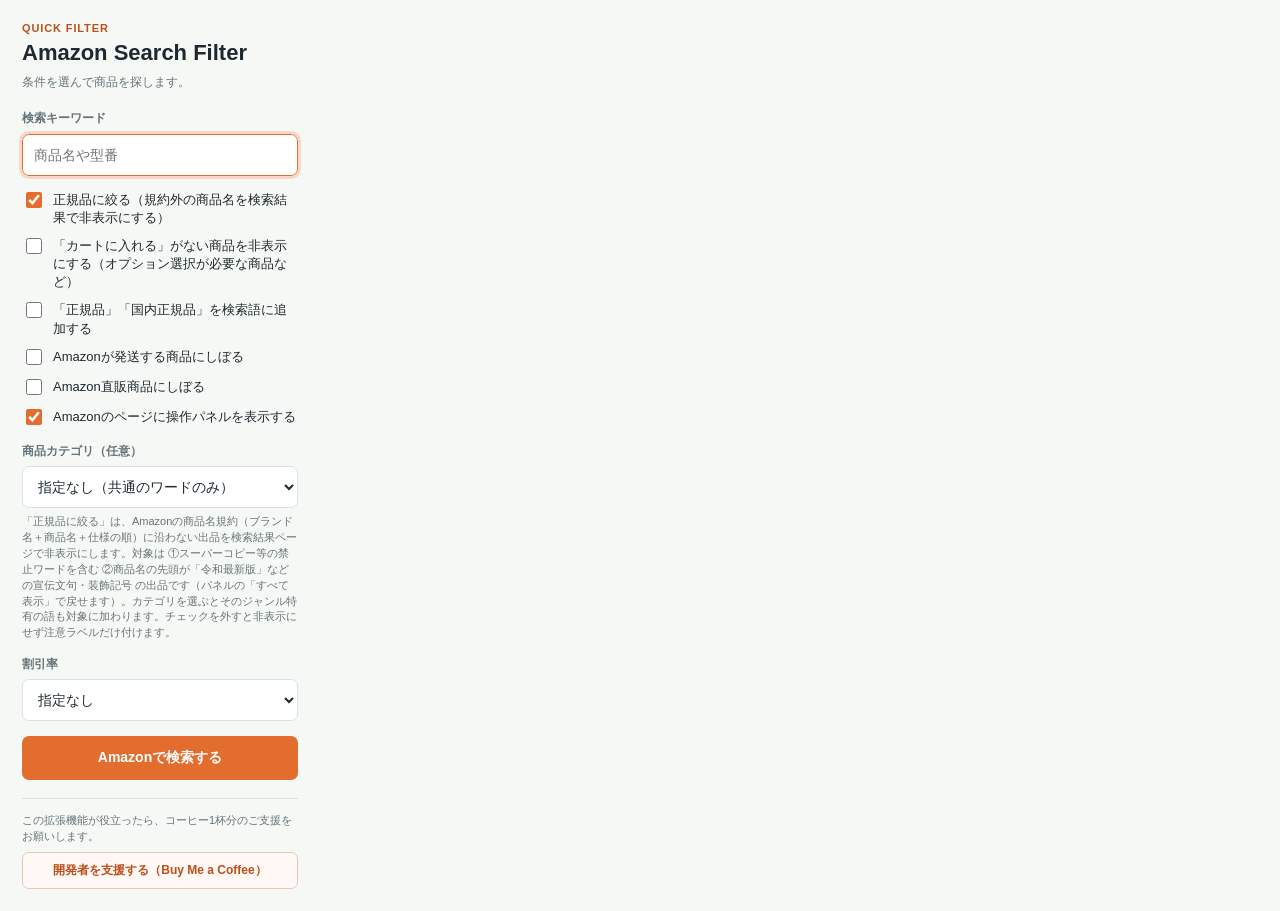
==== popup.html @ 45ae3311 "Improve title-policy detection and unify popup/panel controls - Flag titles with no manufacturer nam" ====
<!doctype html>
<html lang="ja">
  <head>
    <meta charset="UTF-8">
    <meta name="viewport" content="width=device-width, initial-scale=1.0">
    <title>Amazon Search Filter</title>
    <style>
      :root {
        color-scheme: light;
        --ink: #1d292f;
        --muted: #65747a;
        --line: #d7e0e2;
        --paper: #f6f8f5;
        --accent: #e36d2e;
        --accent-dark: #bd4f1b;
      }

      * { box-sizing: border-box; }

      body {
        width: 320px;
        margin: 0;
        color: var(--ink);
        background: var(--paper);
        font-family: -apple-system, BlinkMacSystemFont, "Hiragino Kaku Gothic ProN", sans-serif;
      }

      main { padding: 22px; }
      header { margin-bottom: 19px; }
      .eyebrow { margin: 0 0 5px; color: var(--accent-dark); font-size: 11px; font-weight: 700; letter-spacing: 0.08em; text-transform: uppercase; }
      h1 { margin: 0; font-size: 22px; line-height: 1.25; }
      .subtitle { margin: 7px 0 0; color: var(--muted); font-size: 12px; }
      form { display: grid; gap: 15px; }
      label { display: block; margin-bottom: 7px; color: var(--muted); font-size: 12px; font-weight: 700; }
      input[type="search"], select { width: 100%; min-height: 42px; padding: 0 11px; border: 1px solid var(--line); border-radius: 7px; color: var(--ink); background: #fff; font: inherit; font-size: 14px; }
      input:focus, select:focus { border-color: var(--accent); outline: 3px solid #f7d7c5; }
      .options { display: grid; gap: 10px; }
      .check { display: flex; align-items: flex-start; gap: 8px; margin: 0; color: var(--ink); font-size: 13px; font-weight: 500; line-height: 1.4; }
      .check input { width: 16px; height: 16px; margin-top: 1px; accent-color: var(--accent); flex: none; }
      .field label { margin-bottom: 6px; }
      .hint { margin: 6px 0 0; color: var(--muted); font-size: 11px; line-height: 1.45; }
      button { min-height: 44px; border: 0; border-radius: 7px; color: #fff; background: var(--accent); font: inherit; font-size: 14px; font-weight: 800; cursor: pointer; }
      button:hover { background: var(--accent-dark); }
      button:focus-visible { outline: 3px solid #f0b496; outline-offset: 2px; }
      .support { margin-top: 18px; padding-top: 14px; border-top: 1px solid var(--line); }
      .support p { margin: 0 0 8px; color: var(--muted); font-size: 11px; line-height: 1.4; }
      .support-link { display: block; padding: 9px 10px; border: 1px solid #e7c6b5; border-radius: 7px; color: var(--accent-dark); background: #fff8f4; font-size: 12px; font-weight: 700; text-align: center; text-decoration: none; }
      .support-link:hover { background: #ffede3; }
      .affiliate-note { margin: 16px 0 0; color: var(--muted); font-size: 10px; line-height: 1.4; }
    </style>
  </head>
  <body>
    <main>
      <header>
        <p class="eyebrow">Quick filter</p>
        <h1>Amazon Search Filter</h1>
        <p class="subtitle">条件を選んで商品を探します。</p>
      </header>

      <form id="search-form">
        <div>
          <label for="keyword">検索キーワード</label>
          <input id="keyword" name="keyword" type="search" placeholder="商品名や型番" autocomplete="off" required autofocus>
        </div>
        <div class="options">
          <label class="check"><input id="exclude-suspicious" type="checkbox" checked> 正規品に絞る（規約外の商品名を検索結果で非表示にする）</label>
          <label class="check"><input id="hide-no-cart" type="checkbox"> 「カートに入れる」がない商品を非表示にする（オプション選択が必要な商品など）</label>
          <label class="check"><input id="genuine-enabled" type="checkbox"> 「正規品」「国内正規品」を検索語に追加する</label>
          <label class="check"><input id="amazon-fulfilled" type="checkbox"> Amazonが発送する商品にしぼる</label>
          <label class="check"><input id="amazon-direct" type="checkbox"> Amazon直販商品にしぼる</label>
          <label class="check"><input id="show-panel" type="checkbox" checked> Amazonのページに操作パネルを表示する</label>
        </div>
        <div class="field">
          <label for="genuine-category">商品カテゴリ（任意）</label>
          <select id="genuine-category" name="genuine-category">
            <option value="">指定なし（共通のワードのみ）</option>
          </select>
          <p class="hint">「正規品に絞る」は、Amazonの商品名規約（ブランド名＋商品名＋仕様の順）に沿わない出品を検索結果ページで非表示にします。対象は ①スーパーコピー等の禁止ワードを含む ②商品名の先頭が「令和最新版」などの宣伝文句・装飾記号 の出品です（パネルの「すべて表示」で戻せます）。カテゴリを選ぶとそのジャンル特有の語も対象に加わります。チェックを外すと非表示にせず注意ラベルだけ付けます。</p>
        </div>
        <div class="field">
          <label for="discount">割引率</label>
          <select id="discount" name="discount">
            <option value="">指定なし</option>
            <option value="10">10%以上</option>
            <option value="20">20%以上</option>
            <option value="30">30%以上</option>
            <option value="40">40%以上</option>
            <option value="50">50%以上</option>
          </select>
        </div>
        <button id="search-btn" type="submit">Amazonで検索する</button>
      </form>
      <section class="support" aria-label="開発者を支援">
        <p>この拡張機能が役立ったら、コーヒー1杯分のご支援をお願いします。</p>
        <a id="support-link" class="support-link" href="https://buymeacoffee.com/maylab" target="_blank" rel="noopener noreferrer">開発者を支援する（Buy Me a Coffee）</a>
      </section>
    </main>
    <script src="dictionary.js"></script>
    <script src="popup.js"></script>
  </body>
</html>
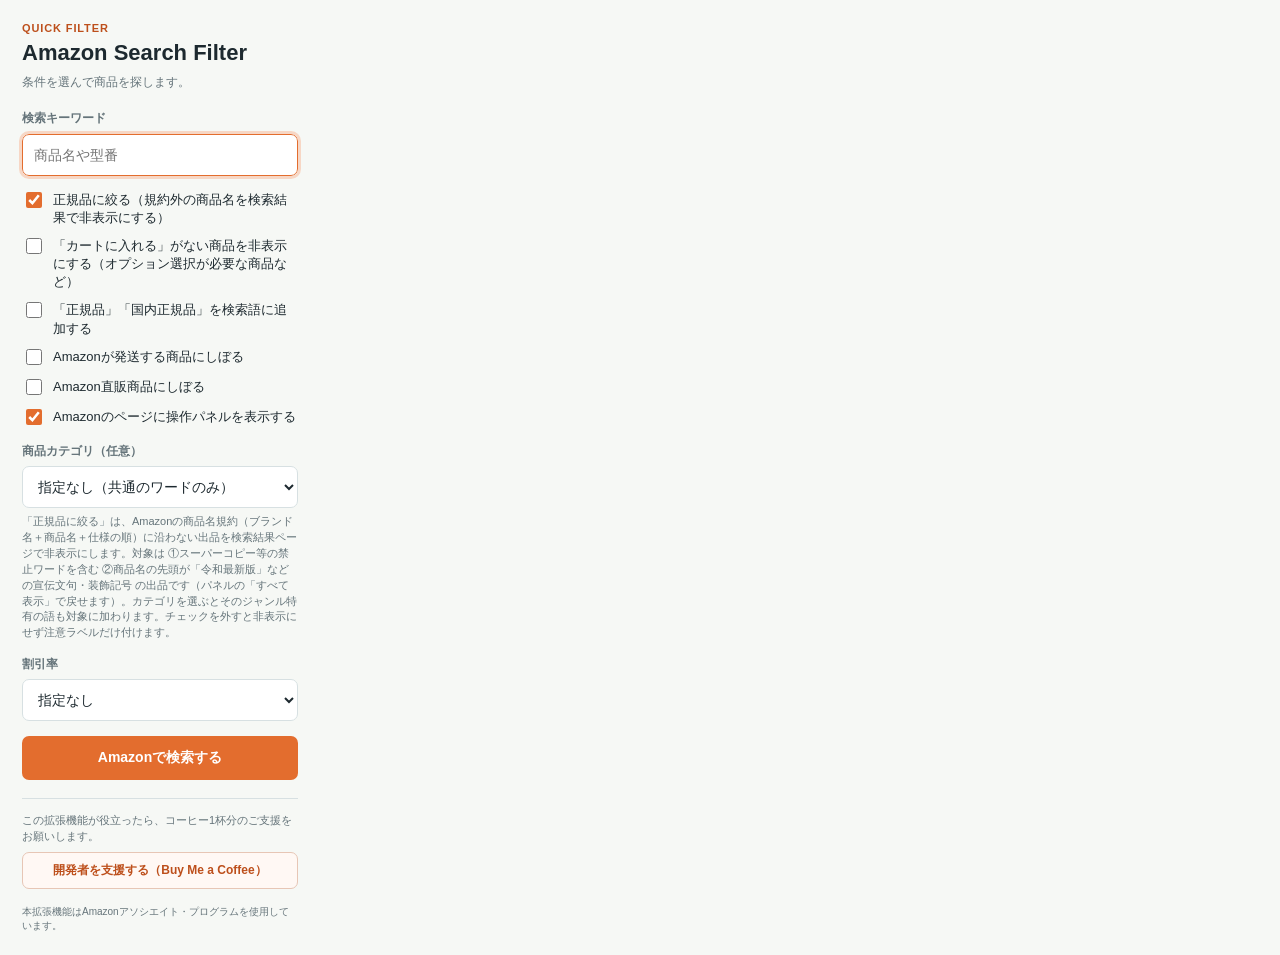
==== commit ec126bc7: "Enable Amazon Associates tracking tag (maylab-22) Set ASSOCIATE_TAG so user-initiated searches from " ====
--- a/popup.html
+++ b/popup.html
@@ -94,6 +94,7 @@
         <p>この拡張機能が役立ったら、コーヒー1杯分のご支援をお願いします。</p>
         <a id="support-link" class="support-link" href="https://buymeacoffee.com/maylab" target="_blank" rel="noopener noreferrer">開発者を支援する（Buy Me a Coffee）</a>
       </section>
+      <p class="affiliate-note">本拡張機能はAmazonアソシエイト・プログラムを使用しています。</p>
     </main>
     <script src="dictionary.js"></script>
     <script src="popup.js"></script>
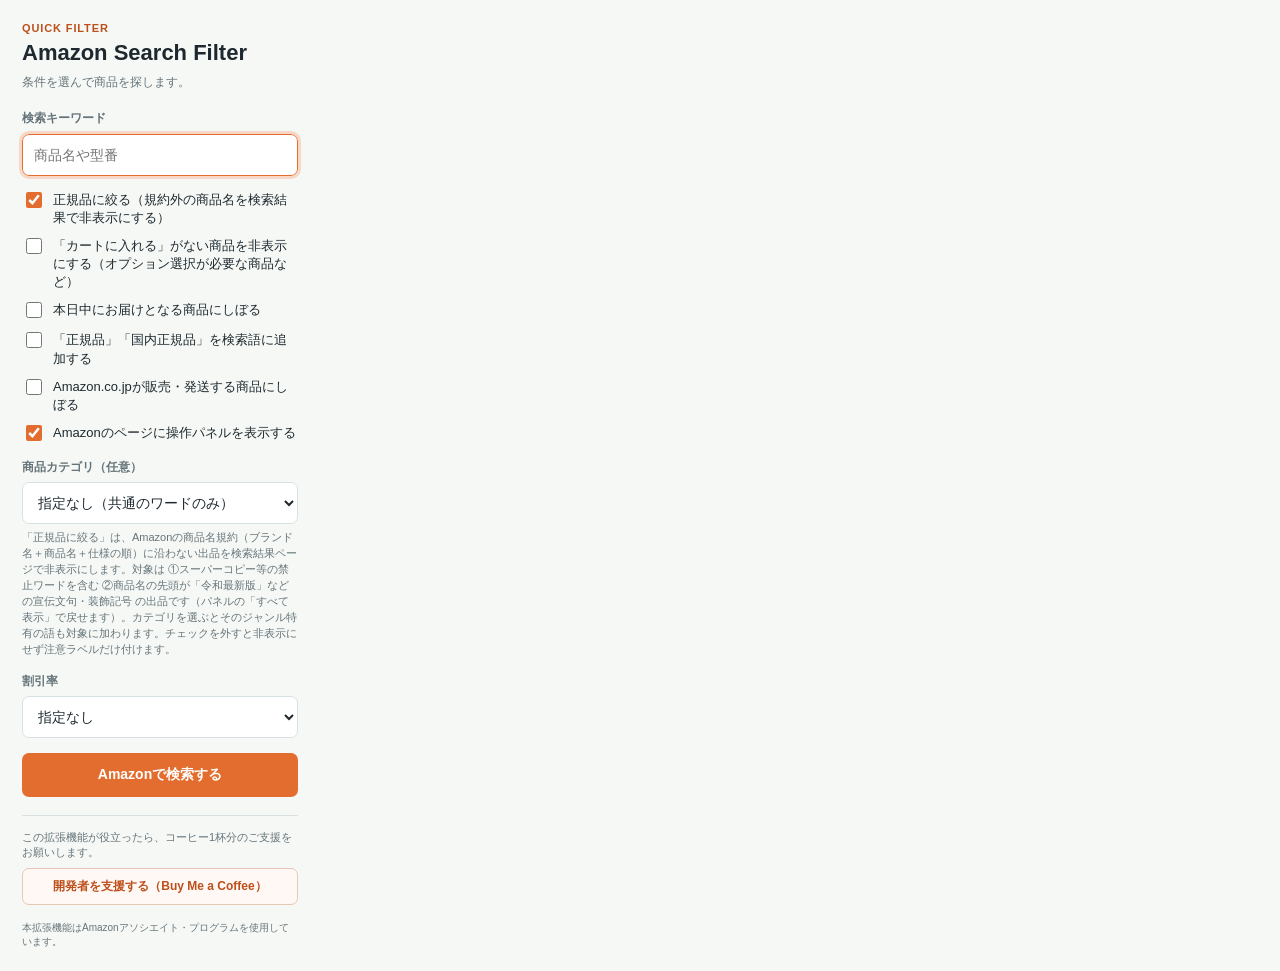
==== commit 5a803bdd: "v1.6.0: fix Amazon-fulfilled filter, close panel via ×, add today-delivery filter - Fix "Amazonが発送する" ====
--- a/popup.html
+++ b/popup.html
@@ -65,9 +65,9 @@
         <div class="options">
           <label class="check"><input id="exclude-suspicious" type="checkbox" checked> 正規品に絞る（規約外の商品名を検索結果で非表示にする）</label>
           <label class="check"><input id="hide-no-cart" type="checkbox"> 「カートに入れる」がない商品を非表示にする（オプション選択が必要な商品など）</label>
+          <label class="check"><input id="hide-not-today" type="checkbox"> 本日中にお届けとなる商品にしぼる</label>
           <label class="check"><input id="genuine-enabled" type="checkbox"> 「正規品」「国内正規品」を検索語に追加する</label>
-          <label class="check"><input id="amazon-fulfilled" type="checkbox"> Amazonが発送する商品にしぼる</label>
-          <label class="check"><input id="amazon-direct" type="checkbox"> Amazon直販商品にしぼる</label>
+          <label class="check"><input id="amazon-direct" type="checkbox"> Amazon.co.jpが販売・発送する商品にしぼる</label>
           <label class="check"><input id="show-panel" type="checkbox" checked> Amazonのページに操作パネルを表示する</label>
         </div>
         <div class="field">
